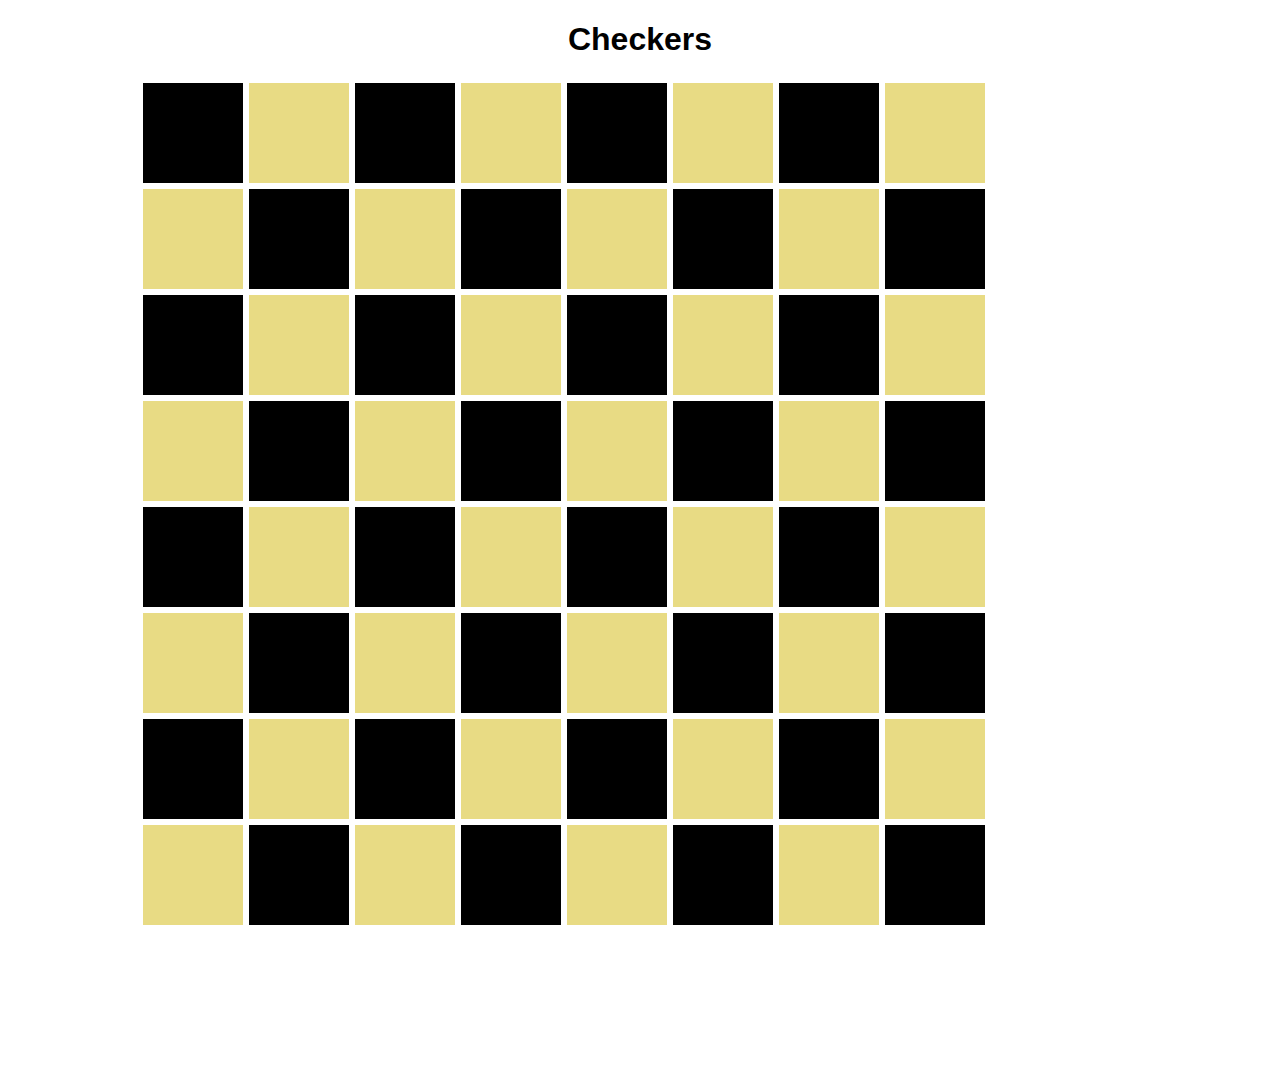
==== index.html @ cda3646a "created checkerboard using flexbox" ====
<!DOCTYPE html>
<html lang="en">
<head>
    <meta charset="UTF-8">
    <meta name="viewport" content="width=device-width, initial-scale=1.0">
    <title>Checkers</title>
    <link rel="stylesheet" href="main.css">
</head>
<body>
    <h1>Checkers</h1>
    <div id = container>
        <div class = 'rows' id = 'row-1'>
            <div class = "row black" id = 'row 1-1'></div>
            <div class = "row red"  id = 'row 2-1'></div>
            <div class = "row black"  id = 'row 3-1'></div>
            <div class = "row red"  id=  'row 4-1'></div>
            <div class = "row black"  id = 'row 5-1'></div>
            <div class = "row red"  id = 'row 6-1'></div>
            <div class = "row black"  id = 'row 7-1'></div>
            <div class = "row red"  id = 'row 8-1'></div>
        </div>

        <div class = 'rows' id = 'row-2'>
            <div class = "row red" id = 'row 1-1'></div>
            <div class = "row black"  id = 'row 2-1'></div>
            <div class = "row red"  id = 'row 3-1'></div>
            <div class = "row black"  id=  'row 4-1'></div>
            <div class = "row red"  id = 'row 5-1'></div>
            <div class = "row black"  id = 'row 6-1'></div>
            <div class = "row red"  id = 'row 7-1'></div>
            <div class = "row black"  id = 'row 8-1'></div>
        </div>

        <div class = 'rows' id = 'row-3'>
            <div class = "row black" id = 'row 1-1'></div>
            <div class = "row red"  id = 'row 2-1'></div>
            <div class = "row black"  id = 'row 3-1'></div>
            <div class = "row red"  id=  'row 4-1'></div>
            <div class = "row black"  id = 'row 5-1'></div>
            <div class = "row red"  id = 'row 6-1'></div>
            <div class = "row black"  id = 'row 7-1'></div>
            <div class = "row red"  id = 'row 8-1'></div>
        </div>

        <div class = 'rows' id = 'row-4'>
            <div class = "row red" id = 'row 1-1'></div>
            <div class = "row black"  id = 'row 2-1'></div>
            <div class = "row red"  id = 'row 3-1'></div>
            <div class = "row black"  id=  'row 4-1'></div>
            <div class = "row red"  id = 'row 5-1'></div>
            <div class = "row black"  id = 'row 6-1'></div>
            <div class = "row red"  id = 'row 7-1'></div>
            <div class = "row black"  id = 'row 8-1'></div>
        </div>

        <div class = 'rows' id = 'row-5'>
            <div class = "row black" id = 'row 1-1'></div>
            <div class = "row red"  id = 'row 2-1'></div>
            <div class = "row black"  id = 'row 3-1'></div>
            <div class = "row red"  id=  'row 4-1'></div>
            <div class = "row black"  id = 'row 5-1'></div>
            <div class = "row red"  id = 'row 6-1'></div>
            <div class = "row black"  id = 'row 7-1'></div>
            <div class = "row red"  id = 'row 8-1'></div>
        </div>

        <div class = 'rows' id = 'row-6'>
            <div class = "row red" id = 'row 1-1'></div>
            <div class = "row black"  id = 'row 2-1'></div>
            <div class = "row red"  id = 'row 3-1'></div>
            <div class = "row black"  id=  'row 4-1'></div>
            <div class = "row red"  id = 'row 5-1'></div>
            <div class = "row black"  id = 'row 6-1'></div>
            <div class = "row red"  id = 'row 7-1'></div>
            <div class = "row black"  id = 'row 8-1'></div>
        </div>

        <div class = 'rows' id = 'row-7'>
            <div class = "row black" id = 'row 1-1'></div>
            <div class = "row red"  id = 'row 2-1'></div>
            <div class = "row black"  id = 'row 3-1'></div>
            <div class = "row red"  id=  'row 4-1'></div>
            <div class = "row black"  id = 'row 5-1'></div>
            <div class = "row red"  id = 'row 6-1'></div>
            <div class = "row black"  id = 'row 7-1'></div>
            <div class = "row red"  id = 'row 8-1'></div>
        </div>

        <div class = 'rows' id = 'row-8'>
            <div class = "row red" id = 'row 1-1'></div>
            <div class = "row black"  id = 'row 2-1'></div>
            <div class = "row red"  id = 'row 3-1'></div>
            <div class = "row black"  id=  'row 4-1'></div>
            <div class = "row red"  id = 'row 5-1'></div>
            <div class = "row black"  id = 'row 6-1'></div>
            <div class = "row red"  id = 'row 7-1'></div>
            <div class = "row black"  id = 'row 8-1'></div>
        </div>



    </div>
    
</body>
</html>
---- main.css ----
* {
    /* height & width now includes border & padding */
    box-sizing: border-box;
  }
  
  body {
    margin: 0;
    font-family: Helvetica;
    height: 100vh;
  }

  h1{
      text-align: center;
  }
  #container{
      height: 1000px;
      width: 1000px;
      margin: auto;
      /* margin-top: 10%; */
  }

.rows{
    display: flex;
    /* justify-content: space-evenly; */
}
  .row{
    height: 100px;
    width: 100px;
    margin: 3px;
}

  .black{
      background-color :black;
  }

  .red{
      background-color: #e8db84;
  }
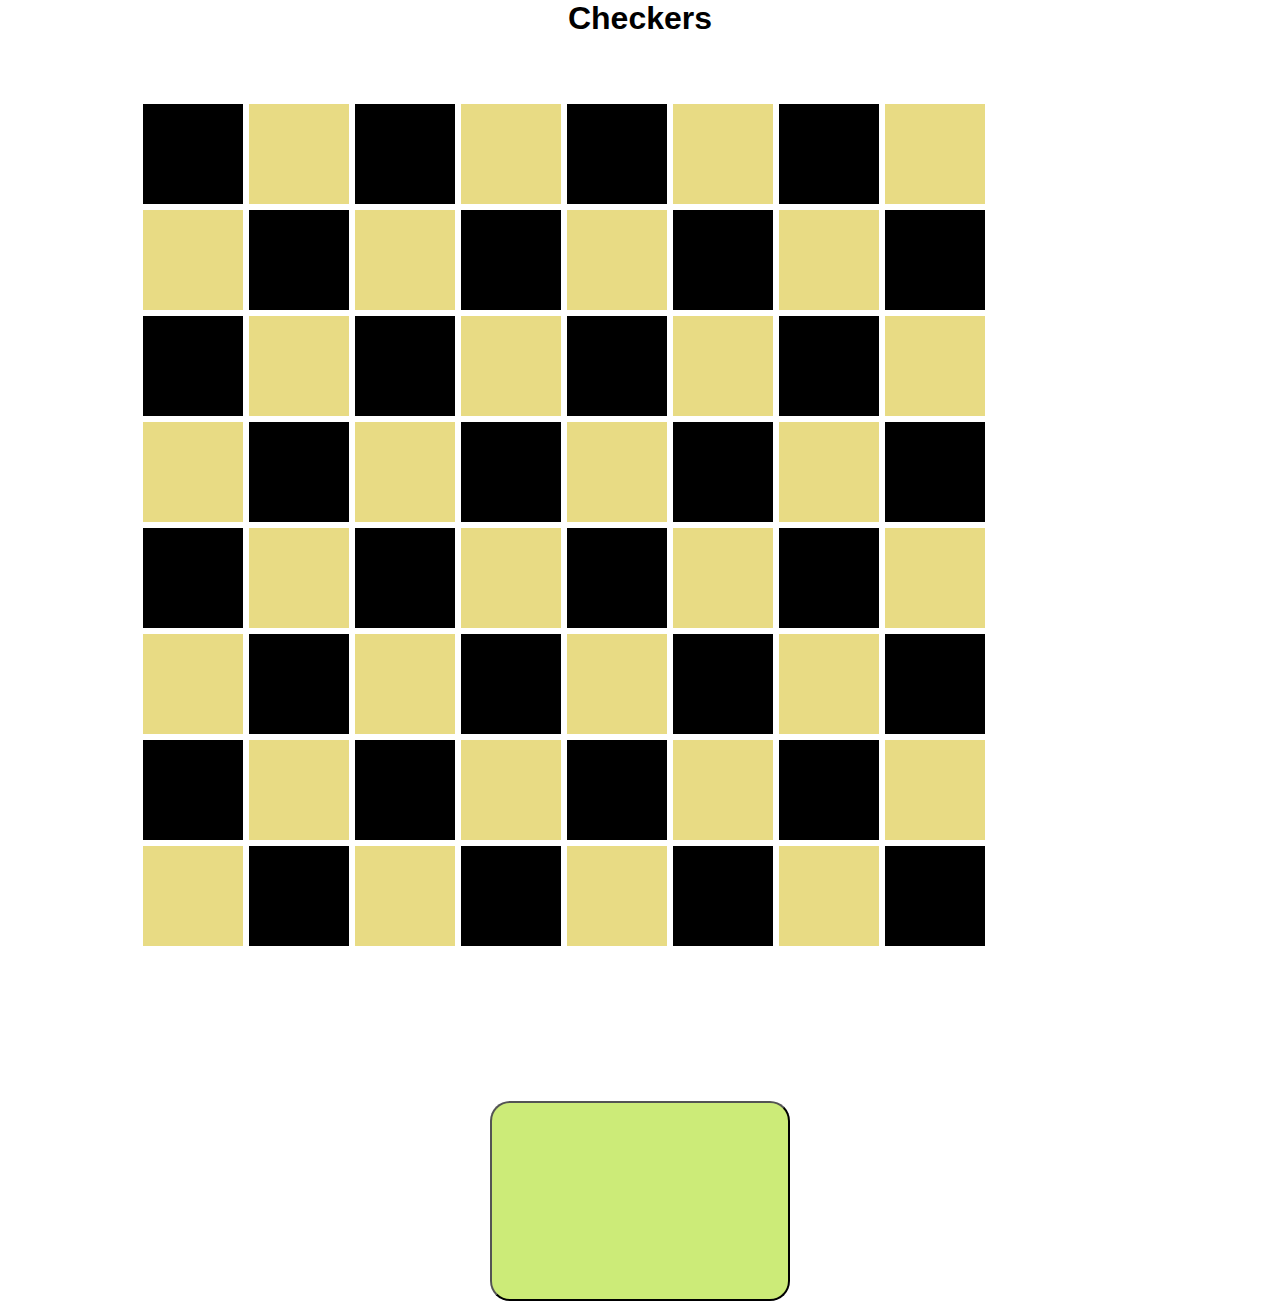
==== commit 4fc231ab: "fixed html (id's)" ====
--- a/index.html
+++ b/index.html
@@ -10,96 +10,158 @@
     <h1>Checkers</h1>
     <div id = container>
         <div class = 'rows' id = 'row-1'>
-            <div class = "row black" id = 'row 1-1'></div>
-            <div class = "row red"  id = 'row 2-1'></div>
-            <div class = "row black"  id = 'row 3-1'></div>
-            <div class = "row red"  id=  'row 4-1'></div>
-            <div class = "row black"  id = 'row 5-1'></div>
-            <div class = "row red"  id = 'row 6-1'></div>
-            <div class = "row black"  id = 'row 7-1'></div>
-            <div class = "row red"  id = 'row 8-1'></div>
+            <div class = "row black" id = "1-1">
+                <div class = "empty-space"></div></div>
+            <div class = "row gold"  id = '1-2'>
+                <div class = "empty-space"></div></div>
+            <div class = "row black" id = "1-3">
+                <div class = "empty-space"></div></div>
+            <div class = "row gold"  id = '1-4'>
+                <div class = "empty-space"></div></div>
+            <div class = "row black" id = "1-5">
+                <div class = "empty-space"></div></div>
+            <div class = "row gold"  id = '1-6'>
+                <div class = "empty-space"></div></div>
+            <div class = "row black" id = "1-7">
+                <div class = "empty-space"></div></div>
+            <div class = "row gold"  id = '1-8'>
+                <div class = "empty-space"></div></div>
         </div>
 
         <div class = 'rows' id = 'row-2'>
-            <div class = "row red" id = 'row 1-1'></div>
-            <div class = "row black"  id = 'row 2-1'></div>
-            <div class = "row red"  id = 'row 3-1'></div>
-            <div class = "row black"  id=  'row 4-1'></div>
-            <div class = "row red"  id = 'row 5-1'></div>
-            <div class = "row black"  id = 'row 6-1'></div>
-            <div class = "row red"  id = 'row 7-1'></div>
-            <div class = "row black"  id = 'row 8-1'></div>
+            <div class = "row gold" id = "2-1">
+                <div class = "empty-space"></div></div>
+            <div class = "row black"  id = "2-2">
+                <div class = "empty-space"></div></div>
+            <div class = "row gold" id = "2-3">
+                <div class = "empty-space"></div></div>
+            <div class = "row black"  id = "2-4">
+                <div class = "empty-space"></div></div>
+            <div class = "row gold" id = "2-5">
+                <div class = "empty-space"></div></div>
+            <div class = "row black"  id = "2-6">
+                <div class = "empty-space"></div></div>
+            <div class = "row gold" id = "2-7">
+                <div class = "empty-space"></div></div>
+            <div class = "row black"  id = '2-8'>
+                <div class = "empty-space"></div></div>
+        </div>
+        <div class = 'rows' id = 'row-1'>
+            <div class = "row black" id = "3-1">
+                <div class = "empty-space"></div></div>
+            <div class = "row gold"  id = '3-2'>
+                <div class = "empty-space"></div></div>
+            <div class = "row black" id = "3-3">
+                <div class = "empty-space"></div></div>
+            <div class = "row gold"  id = '3-4'>
+                <div class = "empty-space"></div></div>
+            <div class = "row black" id = "3-5">
+                <div class = "empty-space"></div></div>
+            <div class = "row gold"  id = '3-6'>
+                <div class = "empty-space"></div></div>
+            <div class = "row black" id = "3-7">
+                <div class = "empty-space"></div></div>
+            <div class = "row gold"  id = '3-8'>
+                <div class = "empty-space"></div></div>
         </div>
 
-        <div class = 'rows' id = 'row-3'>
-            <div class = "row black" id = 'row 1-1'></div>
-            <div class = "row red"  id = 'row 2-1'></div>
-            <div class = "row black"  id = 'row 3-1'></div>
-            <div class = "row red"  id=  'row 4-1'></div>
-            <div class = "row black"  id = 'row 5-1'></div>
-            <div class = "row red"  id = 'row 6-1'></div>
-            <div class = "row black"  id = 'row 7-1'></div>
-            <div class = "row red"  id = 'row 8-1'></div>
+        <div class = 'rows' id = 'row-2'>
+            <div class = "row gold" id = "4-1">
+                <div class = "empty-space"></div></div>
+            <div class = "row black" id = "4-2">
+                <div class = "empty-space"></div></div>
+            <div class = "row gold" id = "4-3">
+                <div class = "empty-space"></div></div>
+            <div class = "row black" id = "4-4">
+                <div class = "empty-space"></div></div>
+            <div class = "row gold" id = "4-5">
+                <div class = "empty-space"></div></div>
+            <div class = "row black" id = "4-6">
+                <div class = "empty-space"></div></div>
+            <div class = "row gold" id = "4-7">
+                <div class = "empty-space"></div></div>
+            <div class = "row black" id = '4-8'>
+                <div class = "empty-space"></div></div>
+        </div>
+        <div class = 'rows' id = 'row-1'>
+            <div class = "row black" id = "5-1">
+                <div class = "empty-space"></div></div>
+            <div class = "row gold"  id = '5-2'>
+                <div class = "empty-space"></div></div>
+            <div class = "row black" id = "5-3">
+                <div class = "empty-space"></div></div>
+            <div class = "row gold"  id = '5-4'>
+                <div class = "empty-space"></div></div>
+            <div class = "row black" id = "5-5">
+                <div class = "empty-space"></div></div>
+            <div class = "row gold"  id = '5-6'>
+                <div class = "empty-space"></div></div>
+            <div class = "row black" id = "5-7">
+                <div class = "empty-space"></div></div>
+            <div class = "row gold"  id = '5-8'>
+                <div class = "empty-space"></div></div>
         </div>
 
-        <div class = 'rows' id = 'row-4'>
-            <div class = "row red" id = 'row 1-1'></div>
-            <div class = "row black"  id = 'row 2-1'></div>
-            <div class = "row red"  id = 'row 3-1'></div>
-            <div class = "row black"  id=  'row 4-1'></div>
-            <div class = "row red"  id = 'row 5-1'></div>
-            <div class = "row black"  id = 'row 6-1'></div>
-            <div class = "row red"  id = 'row 7-1'></div>
-            <div class = "row black"  id = 'row 8-1'></div>
+        <div class = 'rows' id = 'row-2'>
+            <div class = "row gold" id = "6-1">
+                <div class = "empty-space"></div></div>
+            <div class = "row black" id = "6-2">
+                <div class = "empty-space"></div></div>
+            <div class = "row gold" id = "6-3">
+                <div class = "empty-space"></div></div>
+            <div class = "row black" id = "6-4">
+                <div class = "empty-space"></div></div>
+            <div class = "row gold" id = "6-5">
+                <div class = "empty-space"></div></div>
+            <div class = "row black" id = "6-6">
+                <div class = "empty-space"></div></div>
+            <div class = "row gold" id = "6-7">
+                <div class = "empty-space"></div></div>
+            <div class = "row black" id = '6-8'>
+                <div class = "empty-space"></div></div>
+        </div>
+        <div class = 'rows' id = 'row-1'>
+            <div class = "row black" id = "7-1">
+                <div class = "empty-space"></div></div>
+            <div class = "row gold"  id = '7-2'>
+                <div class = "empty-space"></div></div>
+            <div class = "row black" id = "7-3">
+                <div class = "empty-space"></div></div>
+            <div class = "row gold"  id = '7-4'>
+                <div class = "empty-space"></div></div>
+            <div class = "row black" id = "7-5">
+                <div class = "empty-space"></div></div>
+            <div class = "row gold"  id = '7-6'>
+                <div class = "empty-space"></div></div>
+            <div class = "row black" id = "7-7">
+                <div class = "empty-space"></div></div>
+            <div class = "row gold"  id = '7-8'>
+                <div class = "empty-space"></div></div>
         </div>
 
-        <div class = 'rows' id = 'row-5'>
-            <div class = "row black" id = 'row 1-1'></div>
-            <div class = "row red"  id = 'row 2-1'></div>
-            <div class = "row black"  id = 'row 3-1'></div>
-            <div class = "row red"  id=  'row 4-1'></div>
-            <div class = "row black"  id = 'row 5-1'></div>
-            <div class = "row red"  id = 'row 6-1'></div>
-            <div class = "row black"  id = 'row 7-1'></div>
-            <div class = "row red"  id = 'row 8-1'></div>
-        </div>
-
-        <div class = 'rows' id = 'row-6'>
-            <div class = "row red" id = 'row 1-1'></div>
-            <div class = "row black"  id = 'row 2-1'></div>
-            <div class = "row red"  id = 'row 3-1'></div>
-            <div class = "row black"  id=  'row 4-1'></div>
-            <div class = "row red"  id = 'row 5-1'></div>
-            <div class = "row black"  id = 'row 6-1'></div>
-            <div class = "row red"  id = 'row 7-1'></div>
-            <div class = "row black"  id = 'row 8-1'></div>
-        </div>
-
-        <div class = 'rows' id = 'row-7'>
-            <div class = "row black" id = 'row 1-1'></div>
-            <div class = "row red"  id = 'row 2-1'></div>
-            <div class = "row black"  id = 'row 3-1'></div>
-            <div class = "row red"  id=  'row 4-1'></div>
-            <div class = "row black"  id = 'row 5-1'></div>
-            <div class = "row red"  id = 'row 6-1'></div>
-            <div class = "row black"  id = 'row 7-1'></div>
-            <div class = "row red"  id = 'row 8-1'></div>
-        </div>
-
-        <div class = 'rows' id = 'row-8'>
-            <div class = "row red" id = 'row 1-1'></div>
-            <div class = "row black"  id = 'row 2-1'></div>
-            <div class = "row red"  id = 'row 3-1'></div>
-            <div class = "row black"  id=  'row 4-1'></div>
-            <div class = "row red"  id = 'row 5-1'></div>
-            <div class = "row black"  id = 'row 6-1'></div>
-            <div class = "row red"  id = 'row 7-1'></div>
-            <div class = "row black"  id = 'row 8-1'></div>
+        <div class = 'rows' id = 'row-2'>
+            <div class = "row gold" id = "8-1">
+                <div class = "empty-space"></div></div>
+            <div class = "row black" id = "8-2">
+                <div class = "empty-space"></div></div>
+            <div class = "row gold" id = "8-3">
+                <div class = "empty-space"></div></div>
+            <div class = "row black"  id = "8-4">
+                <div class = "empty-space"></div></div>
+            <div class = "row gold" id = "8-5">
+                <div class = "empty-space"></div></div>
+            <div class = "row black"  id = "8-6">
+                <div class = "empty-space"></div></div>
+            <div class = "row gold" id = "8-7">
+                <div class = "empty-space"></div></div>
+            <div class = "row black"  id = '8-8'>
+                <div class = "empty-space"></div></div>
         </div>
 
 
-
+        
     </div>
+    <button></button>
     
 </body>
 </html>--- a/main.css
+++ b/main.css
@@ -2,26 +2,29 @@
     /* height & width now includes border & padding */
     box-sizing: border-box;
   }
-  
+
+
   body {
     margin: 0;
     font-family: Helvetica;
     height: 100vh;
+    display: grid;
   }
 
-  h1{
-      text-align: center;
+   h1{
+    margin-top: 3%;
+    margin: auto;
   }
+
   #container{
       height: 1000px;
       width: 1000px;
       margin: auto;
-      /* margin-top: 10%; */
+      margin-top: 5%;
   }
 
 .rows{
     display: flex;
-    /* justify-content: space-evenly; */
 }
   .row{
     height: 100px;
@@ -33,6 +36,15 @@
       background-color :black;
   }
 
-  .red{
+  .gold{
       background-color: #e8db84;
+  }
+
+button{
+      border-radius: 20px;
+      background-color: rgb(204, 235, 120);
+      margin: auto;
+      height: 200px;
+      width: 300px;
+      margin-bottom: 100px;
   }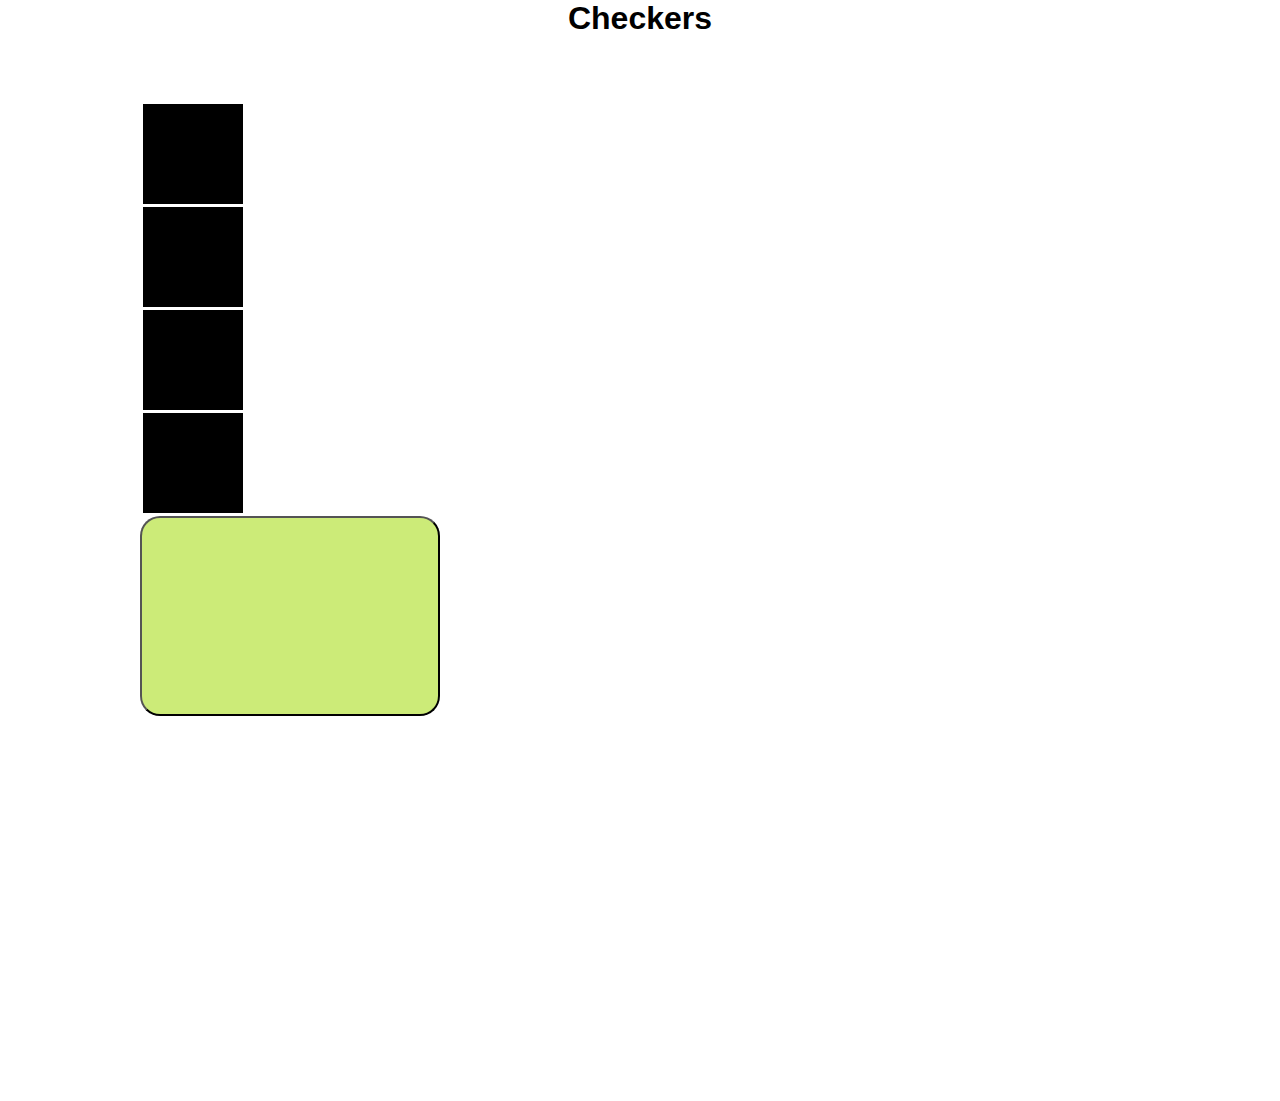
==== commit fd641306: "test commit" ====
--- a/index.html
+++ b/index.html
@@ -10,151 +10,20 @@
     <h1>Checkers</h1>
     <div id = container>
         <div class = 'rows' id = 'row-1'>
-            <div class = "row black" id = "1-1">
+            <div class = "white-square empty-space">
+            <div class = "black-square"  id = '1-2'>
+                <div class = "tan-checker"></div>
+            </div>
+            <div class = "white-square empty space" id = "1-3">
+            <div class = "black-square"  id = '1-4'>
+                <div class = "tan-checker"></div>
+            </div>
+            <div class = "white-square" id = "1-5">
+            <div class = "black-square"  id = '1-6'>
                 <div class = "empty-space"></div></div>
-            <div class = "row gold"  id = '1-2'>
+            <div class = "white-square" id = "1-7">
                 <div class = "empty-space"></div></div>
-            <div class = "row black" id = "1-3">
-                <div class = "empty-space"></div></div>
-            <div class = "row gold"  id = '1-4'>
-                <div class = "empty-space"></div></div>
-            <div class = "row black" id = "1-5">
-                <div class = "empty-space"></div></div>
-            <div class = "row gold"  id = '1-6'>
-                <div class = "empty-space"></div></div>
-            <div class = "row black" id = "1-7">
-                <div class = "empty-space"></div></div>
-            <div class = "row gold"  id = '1-8'>
-                <div class = "empty-space"></div></div>
-        </div>
-
-        <div class = 'rows' id = 'row-2'>
-            <div class = "row gold" id = "2-1">
-                <div class = "empty-space"></div></div>
-            <div class = "row black"  id = "2-2">
-                <div class = "empty-space"></div></div>
-            <div class = "row gold" id = "2-3">
-                <div class = "empty-space"></div></div>
-            <div class = "row black"  id = "2-4">
-                <div class = "empty-space"></div></div>
-            <div class = "row gold" id = "2-5">
-                <div class = "empty-space"></div></div>
-            <div class = "row black"  id = "2-6">
-                <div class = "empty-space"></div></div>
-            <div class = "row gold" id = "2-7">
-                <div class = "empty-space"></div></div>
-            <div class = "row black"  id = '2-8'>
-                <div class = "empty-space"></div></div>
-        </div>
-        <div class = 'rows' id = 'row-1'>
-            <div class = "row black" id = "3-1">
-                <div class = "empty-space"></div></div>
-            <div class = "row gold"  id = '3-2'>
-                <div class = "empty-space"></div></div>
-            <div class = "row black" id = "3-3">
-                <div class = "empty-space"></div></div>
-            <div class = "row gold"  id = '3-4'>
-                <div class = "empty-space"></div></div>
-            <div class = "row black" id = "3-5">
-                <div class = "empty-space"></div></div>
-            <div class = "row gold"  id = '3-6'>
-                <div class = "empty-space"></div></div>
-            <div class = "row black" id = "3-7">
-                <div class = "empty-space"></div></div>
-            <div class = "row gold"  id = '3-8'>
-                <div class = "empty-space"></div></div>
-        </div>
-
-        <div class = 'rows' id = 'row-2'>
-            <div class = "row gold" id = "4-1">
-                <div class = "empty-space"></div></div>
-            <div class = "row black" id = "4-2">
-                <div class = "empty-space"></div></div>
-            <div class = "row gold" id = "4-3">
-                <div class = "empty-space"></div></div>
-            <div class = "row black" id = "4-4">
-                <div class = "empty-space"></div></div>
-            <div class = "row gold" id = "4-5">
-                <div class = "empty-space"></div></div>
-            <div class = "row black" id = "4-6">
-                <div class = "empty-space"></div></div>
-            <div class = "row gold" id = "4-7">
-                <div class = "empty-space"></div></div>
-            <div class = "row black" id = '4-8'>
-                <div class = "empty-space"></div></div>
-        </div>
-        <div class = 'rows' id = 'row-1'>
-            <div class = "row black" id = "5-1">
-                <div class = "empty-space"></div></div>
-            <div class = "row gold"  id = '5-2'>
-                <div class = "empty-space"></div></div>
-            <div class = "row black" id = "5-3">
-                <div class = "empty-space"></div></div>
-            <div class = "row gold"  id = '5-4'>
-                <div class = "empty-space"></div></div>
-            <div class = "row black" id = "5-5">
-                <div class = "empty-space"></div></div>
-            <div class = "row gold"  id = '5-6'>
-                <div class = "empty-space"></div></div>
-            <div class = "row black" id = "5-7">
-                <div class = "empty-space"></div></div>
-            <div class = "row gold"  id = '5-8'>
-                <div class = "empty-space"></div></div>
-        </div>
-
-        <div class = 'rows' id = 'row-2'>
-            <div class = "row gold" id = "6-1">
-                <div class = "empty-space"></div></div>
-            <div class = "row black" id = "6-2">
-                <div class = "empty-space"></div></div>
-            <div class = "row gold" id = "6-3">
-                <div class = "empty-space"></div></div>
-            <div class = "row black" id = "6-4">
-                <div class = "empty-space"></div></div>
-            <div class = "row gold" id = "6-5">
-                <div class = "empty-space"></div></div>
-            <div class = "row black" id = "6-6">
-                <div class = "empty-space"></div></div>
-            <div class = "row gold" id = "6-7">
-                <div class = "empty-space"></div></div>
-            <div class = "row black" id = '6-8'>
-                <div class = "empty-space"></div></div>
-        </div>
-        <div class = 'rows' id = 'row-1'>
-            <div class = "row black" id = "7-1">
-                <div class = "empty-space"></div></div>
-            <div class = "row gold"  id = '7-2'>
-                <div class = "empty-space"></div></div>
-            <div class = "row black" id = "7-3">
-                <div class = "empty-space"></div></div>
-            <div class = "row gold"  id = '7-4'>
-                <div class = "empty-space"></div></div>
-            <div class = "row black" id = "7-5">
-                <div class = "empty-space"></div></div>
-            <div class = "row gold"  id = '7-6'>
-                <div class = "empty-space"></div></div>
-            <div class = "row black" id = "7-7">
-                <div class = "empty-space"></div></div>
-            <div class = "row gold"  id = '7-8'>
-                <div class = "empty-space"></div></div>
-        </div>
-
-        <div class = 'rows' id = 'row-2'>
-            <div class = "row gold" id = "8-1">
-                <div class = "empty-space"></div></div>
-            <div class = "row black" id = "8-2">
-                <div class = "empty-space"></div></div>
-            <div class = "row gold" id = "8-3">
-                <div class = "empty-space"></div></div>
-            <div class = "row black"  id = "8-4">
-                <div class = "empty-space"></div></div>
-            <div class = "row gold" id = "8-5">
-                <div class = "empty-space"></div></div>
-            <div class = "row black"  id = "8-6">
-                <div class = "empty-space"></div></div>
-            <div class = "row gold" id = "8-7">
-                <div class = "empty-space"></div></div>
-            <div class = "row black"  id = '8-8'>
+            <div class = "black-square"  id = '1-8'>
                 <div class = "empty-space"></div></div>
         </div>
 
--- a/main.css
+++ b/main.css
@@ -26,18 +26,25 @@
 .rows{
     display: flex;
 }
-  .row{
-    height: 100px;
-    width: 100px;
-    margin: 3px;
-}
 
-  .black{
+  .black-square{
       background-color :black;
+      height: 100px;
+      width: 100px;
+      margin: 3px;
+      text-align: center;
   }
 
-  .gold{
+  .gold-square{
       background-color: #e8db84;
+      height: 100px;
+      width: 100px;
+      margin: 3px;
+      text-align: center;
+  }
+
+  .black-checker{
+    
   }
 
 button{
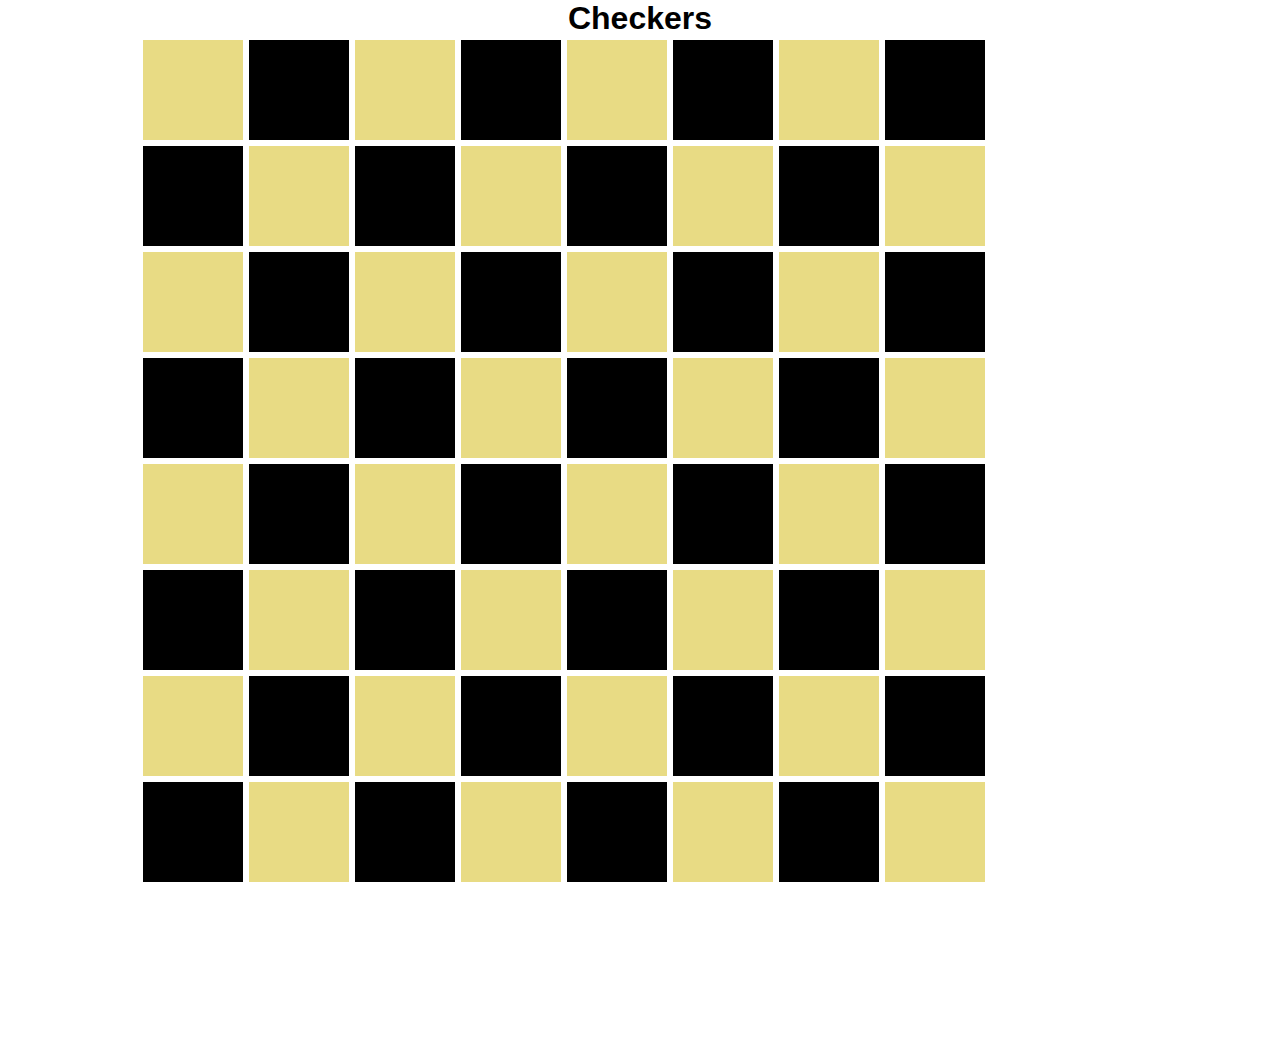
==== commit 113e201c: "fixed html" ====
--- a/index.html
+++ b/index.html
@@ -10,27 +10,98 @@
     <h1>Checkers</h1>
     <div id = container>
         <div class = 'rows' id = 'row-1'>
-            <div class = "white-square empty-space">
-            <div class = "black-square"  id = '1-2'>
-                <div class = "tan-checker"></div>
-            </div>
-            <div class = "white-square empty space" id = "1-3">
-            <div class = "black-square"  id = '1-4'>
-                <div class = "tan-checker"></div>
-            </div>
-            <div class = "white-square" id = "1-5">
-            <div class = "black-square"  id = '1-6'>
-                <div class = "empty-space"></div></div>
-            <div class = "white-square" id = "1-7">
-                <div class = "empty-space"></div></div>
-            <div class = "black-square"  id = '1-8'>
-                <div class = "empty-space"></div></div>
+            <div class = "off-white-square empty-space" id = "1-1"></div>
+            <div class = "black-square"  id = '1-2'><div class = "tan-checker"></div></div>
+            <div class = "off-white-square empty-space" id = "1-3"></div>
+            <div class = "black-square"  id = '1-4'><div class = "tan-checker"></div></div>
+            <div class = "off-white-square empty-space" id = "1-5"></div>
+            <div class = "black-square"  id = '1-6'><div class = "tan-checker"></div></div>
+            <div class = "off-white-square empty-space" id = "1-7"></div>
+            <div class = "black-square"  id = '1-8'><div class = "tan-checker"></div></div>
         </div>
+        <div class = 'rows' id = 'row-1'>
+            <div class = "black-square"  id = '1-1'><div class = "tan-checker"></div></div>
+            <div class = "off-white-square empty-space" id = "1-2"></div>
+            <div class = "black-square"  id = '1-3'><div class = "tan-checker"></div></div>
+            <div class = "off-white-square empty-space" id = "1-4"></div>
+            <div class = "black-square"  id = '1-5'><div class = "tan-checker"></div></div>
+            <div class = "off-white-square empty-space" id = "1-6"></div>
+            <div class = "black-square"  id = '1-7'><div class = "tan-checker"></div></div>
+            <div class = "off-white-square empty-space" id = "1-8"></div>
+        </div>
+
+        <div class = 'rows' id = 'row-1'>
+            <div class = "off-white-square empty-space" id = "1-1"></div>
+            <div class = "black-square"  id = '1-2'><div class = "tan-checker"></div></div>
+            <div class = "off-white-square empty-space" id = "1-3"></div>
+            <div class = "black-square"  id = '1-4'><div class = "tan-checker"></div></div>
+            <div class = "off-white-square empty-space" id = "1-5"></div>
+            <div class = "black-square"  id = '1-6'><div class = "tan-checker"></div></div>
+            <div class = "off-white-square empty-space" id = "1-7"></div>
+            <div class = "black-square"  id = '1-8'><div class = "tan-checker"></div></div>
+        </div>
+        <div class = 'rows' id = 'row-1'>
+            <div class = "black-square"  id = '1-1'><div class = "tan-checker"></div></div>
+            <div class = "off-white-square empty-space" id = "1-2"></div>
+            <div class = "black-square"  id = '1-3'><div class = "tan-checker"></div></div>
+            <div class = "off-white-square empty-space" id = "1-4"></div>
+            <div class = "black-square"  id = '1-5'><div class = "tan-checker"></div></div>
+            <div class = "off-white-square empty-space" id = "1-6"></div>
+            <div class = "black-square"  id = '1-7'><div class = "tan-checker"></div></div>
+            <div class = "off-white-square empty-space" id = "1-8"></div>
+        </div>
+
+        <div class = 'rows' id = 'row-1'>
+            <div class = "off-white-square empty-space" id = "1-1"></div>
+            <div class = "black-square"  id = '1-2'><div class = "tan-checker"></div></div>
+            <div class = "off-white-square empty-space" id = "1-3"></div>
+            <div class = "black-square"  id = '1-4'><div class = "tan-checker"></div></div>
+            <div class = "off-white-square empty-space" id = "1-5"></div>
+            <div class = "black-square"  id = '1-6'><div class = "tan-checker"></div></div>
+            <div class = "off-white-square empty-space" id = "1-7"></div>
+            <div class = "black-square"  id = '1-8'><div class = "tan-checker"></div></div>
+        </div>
+        <div class = 'rows' id = 'row-1'>
+            <div class = "black-square"  id = '1-1'><div class = "tan-checker"></div></div>
+            <div class = "off-white-square empty-space" id = "1-2"></div>
+            <div class = "black-square"  id = '1-3'><div class = "tan-checker"></div></div>
+            <div class = "off-white-square empty-space" id = "1-4"></div>
+            <div class = "black-square"  id = '1-5'><div class = "tan-checker"></div></div>
+            <div class = "off-white-square empty-space" id = "1-6"></div>
+            <div class = "black-square"  id = '1-7'><div class = "tan-checker"></div></div>
+            <div class = "off-white-square empty-space" id = "1-8"></div>
+        </div>
+
+        <div class = 'rows' id = 'row-1'>
+            <div class = "off-white-square empty-space" id = "1-1"></div>
+            <div class = "black-square"  id = '1-2'><div class = "tan-checker"></div></div>
+            <div class = "off-white-square empty-space" id = "1-3"></div>
+            <div class = "black-square"  id = '1-4'><div class = "tan-checker"></div></div>
+            <div class = "off-white-square empty-space" id = "1-5"></div>
+            <div class = "black-square"  id = '1-6'><div class = "tan-checker"></div></div>
+            <div class = "off-white-square empty-space" id = "1-7"></div>
+            <div class = "black-square"  id = '1-8'><div class = "tan-checker"></div></div>
+        </div>
+        <div class = 'rows' id = 'row-1'>
+            <div class = "black-square"  id = '1-1'><div class = "tan-checker"></div></div>
+            <div class = "off-white-square empty-space" id = "1-2"></div>
+            <div class = "black-square"  id = '1-3'><div class = "tan-checker"></div></div>
+            <div class = "off-white-square empty-space" id = "1-4"></div>
+            <div class = "black-square"  id = '1-5'><div class = "tan-checker"></div></div>
+            <div class = "off-white-square empty-space" id = "1-6"></div>
+            <div class = "black-square"  id = '1-7'><div class = "tan-checker"></div></div>
+            <div class = "off-white-square empty-space" id = "1-8"></div>
+        </div>
+
+
+
+
+
 
 
         
     </div>
-    <button></button>
+    <!-- <button></button> -->
     
 </body>
 </html>--- a/main.css
+++ b/main.css
@@ -19,12 +19,13 @@
   #container{
       height: 1000px;
       width: 1000px;
+      margin-top: 5%;
       margin: auto;
-      margin-top: 5%;
   }
 
 .rows{
     display: flex;
+    margin: 0 auto;
 }
 
   .black-square{
@@ -35,7 +36,7 @@
       text-align: center;
   }
 
-  .gold-square{
+  .off-white-square{
       background-color: #e8db84;
       height: 100px;
       width: 100px;
@@ -44,14 +45,6 @@
   }
 
   .black-checker{
-    
+
   }
 
-button{
-      border-radius: 20px;
-      background-color: rgb(204, 235, 120);
-      margin: auto;
-      height: 200px;
-      width: 300px;
-      margin-bottom: 100px;
-  }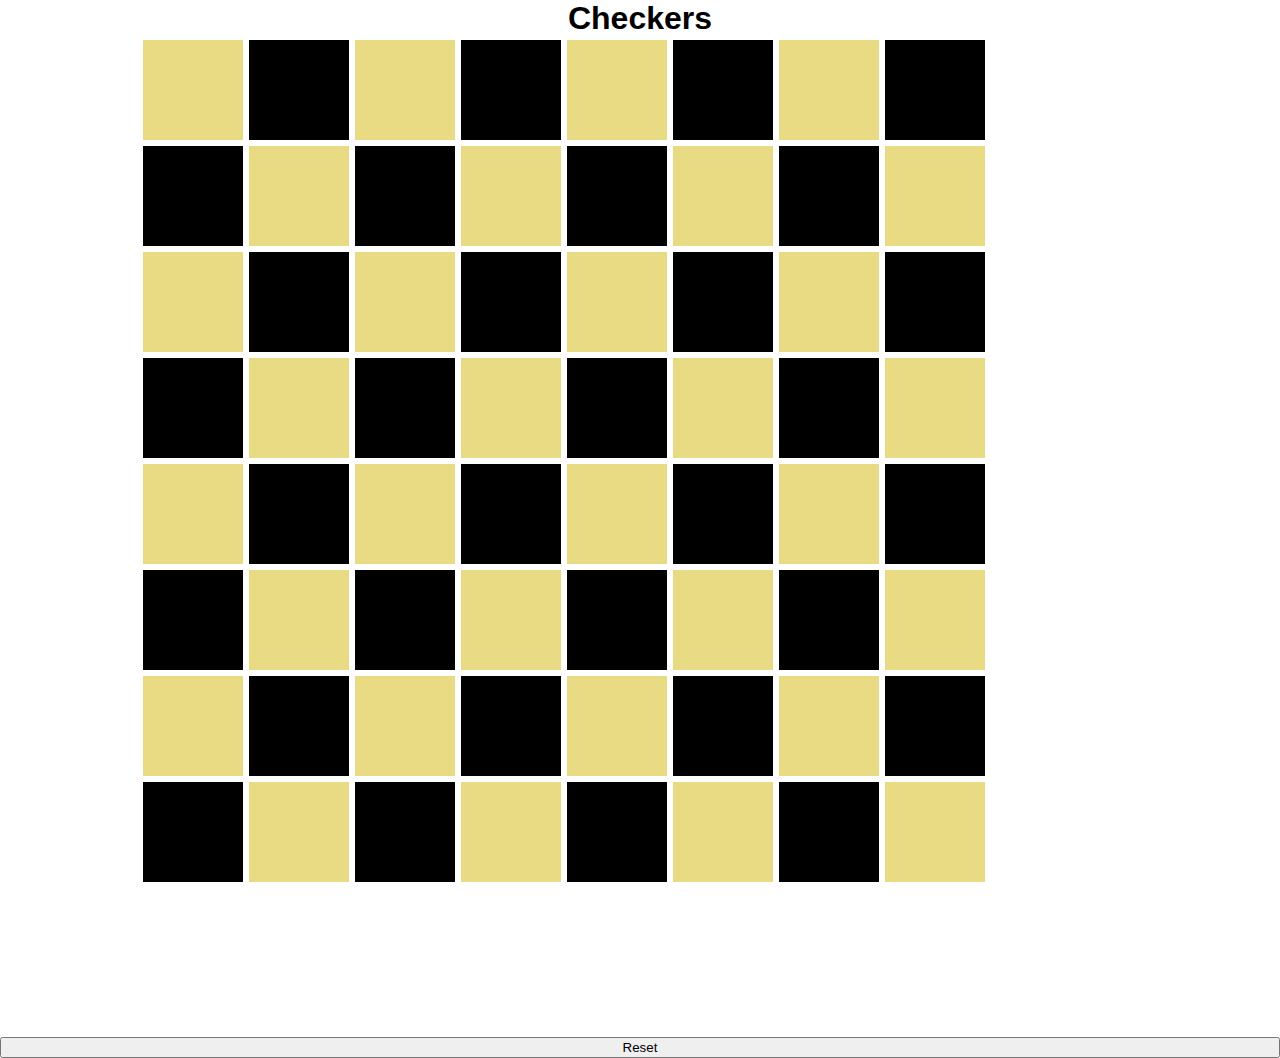
==== commit 4c619c29: "added event listeners and player objects and changed html to more accurately represent checker board" ====
--- a/index.html
+++ b/index.html
@@ -5,102 +5,98 @@
     <meta name="viewport" content="width=device-width, initial-scale=1.0">
     <title>Checkers</title>
     <link rel="stylesheet" href="main.css">
+    <script defer src="main.js"></script>
 </head>
 <body>
     <h1>Checkers</h1>
     <div id = container>
         <div class = 'rows' id = 'row-1'>
-            <div class = "off-white-square empty-space" id = "1-1"></div>
-            <div class = "black-square"  id = '1-2'><div class = "tan-checker"></div></div>
-            <div class = "off-white-square empty-space" id = "1-3"></div>
-            <div class = "black-square"  id = '1-4'><div class = "tan-checker"></div></div>
-            <div class = "off-white-square empty-space" id = "1-5"></div>
-            <div class = "black-square"  id = '1-6'><div class = "tan-checker"></div></div>
-            <div class = "off-white-square empty-space" id = "1-7"></div>
-            <div class = "black-square"  id = '1-8'><div class = "tan-checker"></div></div>
+            <div class = "off-white-square tile empty-space" id = "1-1"></div>
+            <div class = "black-square tile"  id = '1-2'><div id = "one" class = "tan-checker"></div></div>
+            <div class = "off-white-square tile empty-space" id = "1-3"></div>
+            <div class = "black-square tile"  id = '1-4'><div id = "two" class = "tan-checker"></div></div>
+            <div class = "off-white-square tile empty-space" id = "1-5"></div>
+            <div class = "black-square tile"  id = '1-6'><div id = "three" class = "tan-checker"></div></div>
+            <div class = "off-white-square tile empty-space" id = "1-7"></div>
+            <div class = "black-square tile"  id = '1-8'><div id = "four" class = "tan-checker"></div></div>
         </div>
         <div class = 'rows' id = 'row-1'>
-            <div class = "black-square"  id = '1-1'><div class = "tan-checker"></div></div>
-            <div class = "off-white-square empty-space" id = "1-2"></div>
-            <div class = "black-square"  id = '1-3'><div class = "tan-checker"></div></div>
-            <div class = "off-white-square empty-space" id = "1-4"></div>
-            <div class = "black-square"  id = '1-5'><div class = "tan-checker"></div></div>
-            <div class = "off-white-square empty-space" id = "1-6"></div>
-            <div class = "black-square"  id = '1-7'><div class = "tan-checker"></div></div>
-            <div class = "off-white-square empty-space" id = "1-8"></div>
+            <div class = "black-square tile"  id = '2-1'><div id = "five" class = "tan-checker"></div></div>
+            <div class = "off-white-square tile empty-space" id = "2-2"></div>
+            <div class = "black-square tile"  id = '2-3'><div id = "six" class = "tan-checker"></div></div>
+            <div class = "off-white-square tile empty-space" id = "2-4"></div>
+            <div class = "black-square tile"  id = '2-5'><div id = "seven" class = "tan-checker"></div></div>
+            <div class = "off-white-square tile empty-space" id = "2-6"></div>
+            <div class = "black-square tile"  id = '2-7'><div id = "eight" class = "tan-checker"></div></div>
+            <div class = "off-white-square tile empty-space" id = "2-8"></div>
         </div>
 
         <div class = 'rows' id = 'row-1'>
-            <div class = "off-white-square empty-space" id = "1-1"></div>
-            <div class = "black-square"  id = '1-2'><div class = "tan-checker"></div></div>
-            <div class = "off-white-square empty-space" id = "1-3"></div>
-            <div class = "black-square"  id = '1-4'><div class = "tan-checker"></div></div>
-            <div class = "off-white-square empty-space" id = "1-5"></div>
-            <div class = "black-square"  id = '1-6'><div class = "tan-checker"></div></div>
-            <div class = "off-white-square empty-space" id = "1-7"></div>
-            <div class = "black-square"  id = '1-8'><div class = "tan-checker"></div></div>
+            <div class = "off-white-square tile empty-space" id = "3-1"></div>
+            <div class = "black-square tile"  id = '3-2'><div id = "nine" class = "tan-checker"></div></div>
+            <div class = "off-white-square tile empty-space" id = "3-3"></div>
+            <div class = "black-square tile"  id = '3-4'><div id = "ten" class = "tan-checker"></div></div>
+            <div class = "off-white-square tile empty-space" id = "3-5"></div>
+            <div class = "black-square tile"  id = '3-6'><div id = "eleven" class = "tan-checker"></div></div>
+            <div class = "off-white-square tile empty-space" id = "3-7"></div>
+            <div class = "black-square tile"  id = '3-8'><div id = "twelve" class = "tan-checker"></div></div>
         </div>
         <div class = 'rows' id = 'row-1'>
-            <div class = "black-square"  id = '1-1'><div class = "tan-checker"></div></div>
-            <div class = "off-white-square empty-space" id = "1-2"></div>
-            <div class = "black-square"  id = '1-3'><div class = "tan-checker"></div></div>
-            <div class = "off-white-square empty-space" id = "1-4"></div>
-            <div class = "black-square"  id = '1-5'><div class = "tan-checker"></div></div>
-            <div class = "off-white-square empty-space" id = "1-6"></div>
-            <div class = "black-square"  id = '1-7'><div class = "tan-checker"></div></div>
-            <div class = "off-white-square empty-space" id = "1-8"></div>
+            <div class = "black-square tile"  id = '4-1'><div></div></div>
+            <div class = "off-white-square tile empty-space" id = "4-2"></div>
+            <div class = "black-square tile"  id = '4-3'><div></div></div>
+            <div class = "off-white-square tile empty-space" id = "4-4"></div>
+            <div class = "black-square tile"  id = '4-5'><div></div></div>
+            <div class = "off-white-square tile empty-space" id = "4-6"></div>
+            <div class = "black-square tile"  id = '4-7'><div></div></div>
+            <div class = "off-white-square tile empty-space" id = "4-8"></div>
         </div>
 
         <div class = 'rows' id = 'row-1'>
-            <div class = "off-white-square empty-space" id = "1-1"></div>
-            <div class = "black-square"  id = '1-2'><div class = "tan-checker"></div></div>
-            <div class = "off-white-square empty-space" id = "1-3"></div>
-            <div class = "black-square"  id = '1-4'><div class = "tan-checker"></div></div>
-            <div class = "off-white-square empty-space" id = "1-5"></div>
-            <div class = "black-square"  id = '1-6'><div class = "tan-checker"></div></div>
-            <div class = "off-white-square empty-space" id = "1-7"></div>
-            <div class = "black-square"  id = '1-8'><div class = "tan-checker"></div></div>
+            <div class = "off-white-square tile empty-space" id = "5-1"></div>
+            <div class = "black-square tile"  id = '5-2'><div></div></div>
+            <div class = "off-white-square tile empty-space" id = "5-3"></div>
+            <div class = "black-square tile"  id = '5-4'><div></div></div>
+            <div class = "off-white-square tile empty-space" id = "5-5"></div>
+            <div class = "black-square tile"  id = '5-6'><div></div></div>
+            <div class = "off-white-square tile empty-space" id = "5-7"></div>
+            <div class = "black-square tile"  id = '5-8'><div></div></div>
         </div>
         <div class = 'rows' id = 'row-1'>
-            <div class = "black-square"  id = '1-1'><div class = "tan-checker"></div></div>
-            <div class = "off-white-square empty-space" id = "1-2"></div>
-            <div class = "black-square"  id = '1-3'><div class = "tan-checker"></div></div>
-            <div class = "off-white-square empty-space" id = "1-4"></div>
-            <div class = "black-square"  id = '1-5'><div class = "tan-checker"></div></div>
-            <div class = "off-white-square empty-space" id = "1-6"></div>
-            <div class = "black-square"  id = '1-7'><div class = "tan-checker"></div></div>
-            <div class = "off-white-square empty-space" id = "1-8"></div>
+            <div class = "black-square tile"  id = '6-1'><div class = "orange-checker"></div></div>
+            <div class = "off-white-square tile empty-space" id = "6-2"></div>
+            <div class = "black-square tile"  id = '6-3'><div class = "orange-checker"></div></div>
+            <div class = "off-white-square tile empty-space" id = "6-4"></div>
+            <div class = "black-square tile"  id = '6-5'><div class = "orange-checker"></div></div>
+            <div class = "off-white-square tile empty-space" id = "6-6"></div>
+            <div class = "black-square tile"  id = '6-7'><div class = "orange-checker"></div></div>
+            <div class = "off-white-square tile empty-space" id = "6-8"></div>
         </div>
 
         <div class = 'rows' id = 'row-1'>
-            <div class = "off-white-square empty-space" id = "1-1"></div>
-            <div class = "black-square"  id = '1-2'><div class = "tan-checker"></div></div>
-            <div class = "off-white-square empty-space" id = "1-3"></div>
-            <div class = "black-square"  id = '1-4'><div class = "tan-checker"></div></div>
-            <div class = "off-white-square empty-space" id = "1-5"></div>
-            <div class = "black-square"  id = '1-6'><div class = "tan-checker"></div></div>
-            <div class = "off-white-square empty-space" id = "1-7"></div>
-            <div class = "black-square"  id = '1-8'><div class = "tan-checker"></div></div>
+            <div class = "off-white-square tile empty-space" id = "7-1"></div>
+            <div class = "black-square tile"  id = '7-2'><div class = "orange-checker"></div></div>
+            <div class = "off-white-square tile empty-space" id = "7-3"></div>
+            <div class = "black-square tile"  id = '7-4'><div class = "orange-checker"></div></div>
+            <div class = "off-white-square tile empty-space" id = "7-5"></div>
+            <div class = "black-square tile"  id = '7-6'><div class = "orange-checker"></div></div>
+            <div class = "off-white-square tile empty-space" id = "7-7"></div>
+            <div class = "black-square tile"  id = '7-8'><div class = "orange-checker"></div></div>
         </div>
         <div class = 'rows' id = 'row-1'>
-            <div class = "black-square"  id = '1-1'><div class = "tan-checker"></div></div>
-            <div class = "off-white-square empty-space" id = "1-2"></div>
-            <div class = "black-square"  id = '1-3'><div class = "tan-checker"></div></div>
-            <div class = "off-white-square empty-space" id = "1-4"></div>
-            <div class = "black-square"  id = '1-5'><div class = "tan-checker"></div></div>
-            <div class = "off-white-square empty-space" id = "1-6"></div>
-            <div class = "black-square"  id = '1-7'><div class = "tan-checker"></div></div>
-            <div class = "off-white-square empty-space" id = "1-8"></div>
-        </div>
-
-
-
-
-
-
-
-        
+            <div class = "black-square tile"  id = '8-1'><div class = "orange-checker"></div></div>
+            <div class = "off-white-square tile empty-space" id = "8-2"></div>
+            <div class = "black-square tile"  id = '8-3'><div class = "orange-checker"></div></div>
+            <div class = "off-white-square tile empty-space" id = "8-4"></div>
+            <div class = "black-square tile"  id = '8-5'><div class = "orange-checker"></div></div>
+            <div class = "off-white-square tile empty-space" id = "8-6"></div>
+            <div class = "black-square tile"  id = '8-7'><div class = "orange-checker"></div></div>
+            <div class = "off-white-square tile empty-space" id = "8-8"></div>
+        </div>   
     </div>
+    <div id = "tan-go"></div>
+    <div id = "orange-go"></div>
+    <button id = "reset">Reset</button>
     <!-- <button></button> -->
     
 </body>
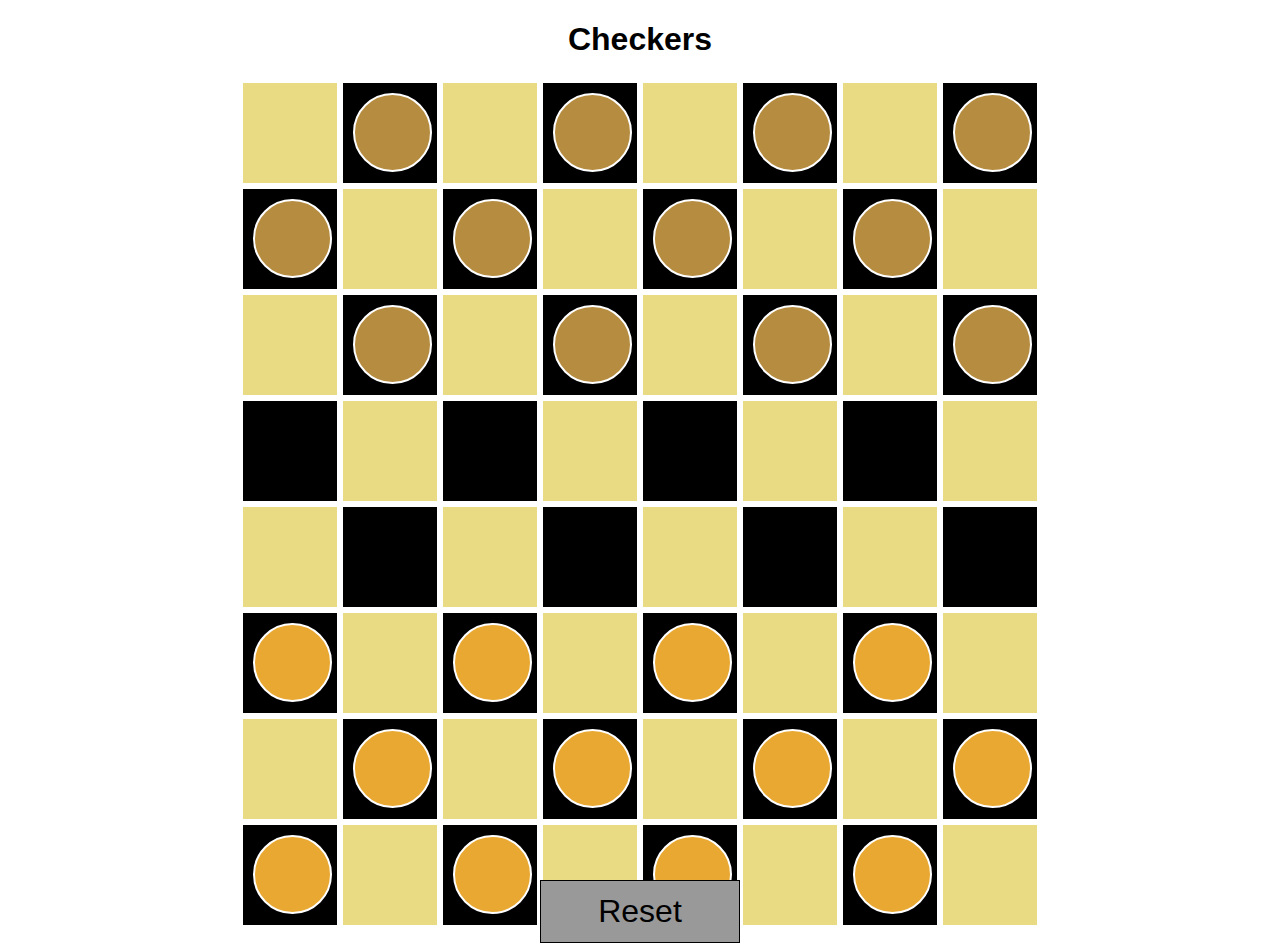
==== commit 082d8afb: "added event listeners, functions, and checker pieces to html. Also styled the pieces acccordingly" ====
--- a/index.html
+++ b/index.html
@@ -8,7 +8,7 @@
     <script defer src="main.js"></script>
 </head>
 <body>
-    <h1>Checkers</h1>
+    <header><h1>Checkers</h1></header>
     <div id = container>
         <div class = 'rows' id = 'row-1'>
             <div class = "off-white-square tile empty-space" id = "1-1"></div>
@@ -20,7 +20,7 @@
             <div class = "off-white-square tile empty-space" id = "1-7"></div>
             <div class = "black-square tile"  id = '1-8'><div id = "four" class = "tan-checker"></div></div>
         </div>
-        <div class = 'rows' id = 'row-1'>
+        <div class = 'rows' id = 'row-2'>
             <div class = "black-square tile"  id = '2-1'><div id = "five" class = "tan-checker"></div></div>
             <div class = "off-white-square tile empty-space" id = "2-2"></div>
             <div class = "black-square tile"  id = '2-3'><div id = "six" class = "tan-checker"></div></div>
@@ -31,7 +31,7 @@
             <div class = "off-white-square tile empty-space" id = "2-8"></div>
         </div>
 
-        <div class = 'rows' id = 'row-1'>
+        <div class = 'rows' id = 'row-3'>
             <div class = "off-white-square tile empty-space" id = "3-1"></div>
             <div class = "black-square tile"  id = '3-2'><div id = "nine" class = "tan-checker"></div></div>
             <div class = "off-white-square tile empty-space" id = "3-3"></div>
@@ -41,7 +41,7 @@
             <div class = "off-white-square tile empty-space" id = "3-7"></div>
             <div class = "black-square tile"  id = '3-8'><div id = "twelve" class = "tan-checker"></div></div>
         </div>
-        <div class = 'rows' id = 'row-1'>
+        <div class = 'rows' id = 'row-4'>
             <div class = "black-square tile"  id = '4-1'><div></div></div>
             <div class = "off-white-square tile empty-space" id = "4-2"></div>
             <div class = "black-square tile"  id = '4-3'><div></div></div>
@@ -52,7 +52,7 @@
             <div class = "off-white-square tile empty-space" id = "4-8"></div>
         </div>
 
-        <div class = 'rows' id = 'row-1'>
+        <div class = 'rows' id = 'row-5'>
             <div class = "off-white-square tile empty-space" id = "5-1"></div>
             <div class = "black-square tile"  id = '5-2'><div></div></div>
             <div class = "off-white-square tile empty-space" id = "5-3"></div>
@@ -62,35 +62,35 @@
             <div class = "off-white-square tile empty-space" id = "5-7"></div>
             <div class = "black-square tile"  id = '5-8'><div></div></div>
         </div>
-        <div class = 'rows' id = 'row-1'>
-            <div class = "black-square tile"  id = '6-1'><div class = "orange-checker"></div></div>
+        <div class = 'rows' id = 'row-6'>
+            <div class = "black-square tile"  id = '6-1'><div id = "thirteen" class = "orange-checker"></div></div>
             <div class = "off-white-square tile empty-space" id = "6-2"></div>
-            <div class = "black-square tile"  id = '6-3'><div class = "orange-checker"></div></div>
+            <div class = "black-square tile"  id = '6-3'><div id = "fourteen" class = "orange-checker"></div></div>
             <div class = "off-white-square tile empty-space" id = "6-4"></div>
-            <div class = "black-square tile"  id = '6-5'><div class = "orange-checker"></div></div>
+            <div class = "black-square tile"  id = '6-5'><div id = "fifteen" class = "orange-checker"></div></div>
             <div class = "off-white-square tile empty-space" id = "6-6"></div>
-            <div class = "black-square tile"  id = '6-7'><div class = "orange-checker"></div></div>
+            <div class = "black-square tile"  id = '6-7'><div id = "sixteen" class = "orange-checker"></div></div>
             <div class = "off-white-square tile empty-space" id = "6-8"></div>
         </div>
 
-        <div class = 'rows' id = 'row-1'>
+        <div class = 'rows' id = 'row-7'>
             <div class = "off-white-square tile empty-space" id = "7-1"></div>
-            <div class = "black-square tile"  id = '7-2'><div class = "orange-checker"></div></div>
+            <div class = "black-square tile"  id = '7-2'><div id = "seventeen" class = "orange-checker"></div></div>
             <div class = "off-white-square tile empty-space" id = "7-3"></div>
-            <div class = "black-square tile"  id = '7-4'><div class = "orange-checker"></div></div>
+            <div class = "black-square tile"  id = '7-4'><div id = "eighteen" class = "orange-checker"></div></div>
             <div class = "off-white-square tile empty-space" id = "7-5"></div>
-            <div class = "black-square tile"  id = '7-6'><div class = "orange-checker"></div></div>
+            <div class = "black-square tile"  id = '7-6'><div id = "nineteen" class = "orange-checker"></div></div>
             <div class = "off-white-square tile empty-space" id = "7-7"></div>
-            <div class = "black-square tile"  id = '7-8'><div class = "orange-checker"></div></div>
+            <div class = "black-square tile"  id = '7-8'><div id = "twenty" class = "orange-checker"></div></div>
         </div>
-        <div class = 'rows' id = 'row-1'>
-            <div class = "black-square tile"  id = '8-1'><div class = "orange-checker"></div></div>
+        <div class = 'rows' id = 'row-8'>
+            <div class = "black-square tile"  id = '8-1'><div id = "twenty-one" class = "orange-checker"></div></div>
             <div class = "off-white-square tile empty-space" id = "8-2"></div>
-            <div class = "black-square tile"  id = '8-3'><div class = "orange-checker"></div></div>
+            <div class = "black-square tile"  id = '8-3'><div id = "twenty-two" class = "orange-checker"></div></div>
             <div class = "off-white-square tile empty-space" id = "8-4"></div>
-            <div class = "black-square tile"  id = '8-5'><div class = "orange-checker"></div></div>
+            <div class = "black-square tile"  id = '8-5'><div id = "twenty-three" class = "orange-checker"></div></div>
             <div class = "off-white-square tile empty-space" id = "8-6"></div>
-            <div class = "black-square tile"  id = '8-7'><div class = "orange-checker"></div></div>
+            <div class = "black-square tile"  id = '8-7'><div id = "twenty-four" class = "orange-checker"></div></div>
             <div class = "off-white-square tile empty-space" id = "8-8"></div>
         </div>   
     </div>
--- a/main.css
+++ b/main.css
@@ -11,15 +11,14 @@
     display: grid;
   }
 
-   h1{
-    margin-top: 3%;
+header{
+    margin-top: 10px;
     margin: auto;
   }
 
   #container{
-      height: 1000px;
-      width: 1000px;
-      margin-top: 5%;
+      height: 800px;
+      width: 800px;
       margin: auto;
   }
 
@@ -44,7 +43,42 @@
       text-align: center;
   }
 
-  .black-checker{
-
+  .orange-checker{
+    background-color: #e8a831;
+    padding: 40%;
+    border-radius: 50%;
+    height: 50px;
+    width: 50px;
+    margin-left: 10px;
+    margin-top: 10px;
+    border: 2px solid white;
   }
 
+  .tan-checker{
+    background-color: #B68D40;
+    padding: 40%;
+    margin-left: 10px;
+    margin-top: 10px;
+    border-radius: 50px;
+    height: 50px;
+    width: 50px;
+    border: 2px solid white;
+  }
+
+  button {
+    margin: auto;
+    padding: 12px;
+    font-family: "Helvetica";
+    background-color: #999;
+    width: 200px;
+    border: 1px solid black;
+    display: flex;
+    font-size: 2em;
+    justify-content: center;
+  }
+  
+
+  /* media only screen and (max-width: 800px){
+    body{
+    }
+  } */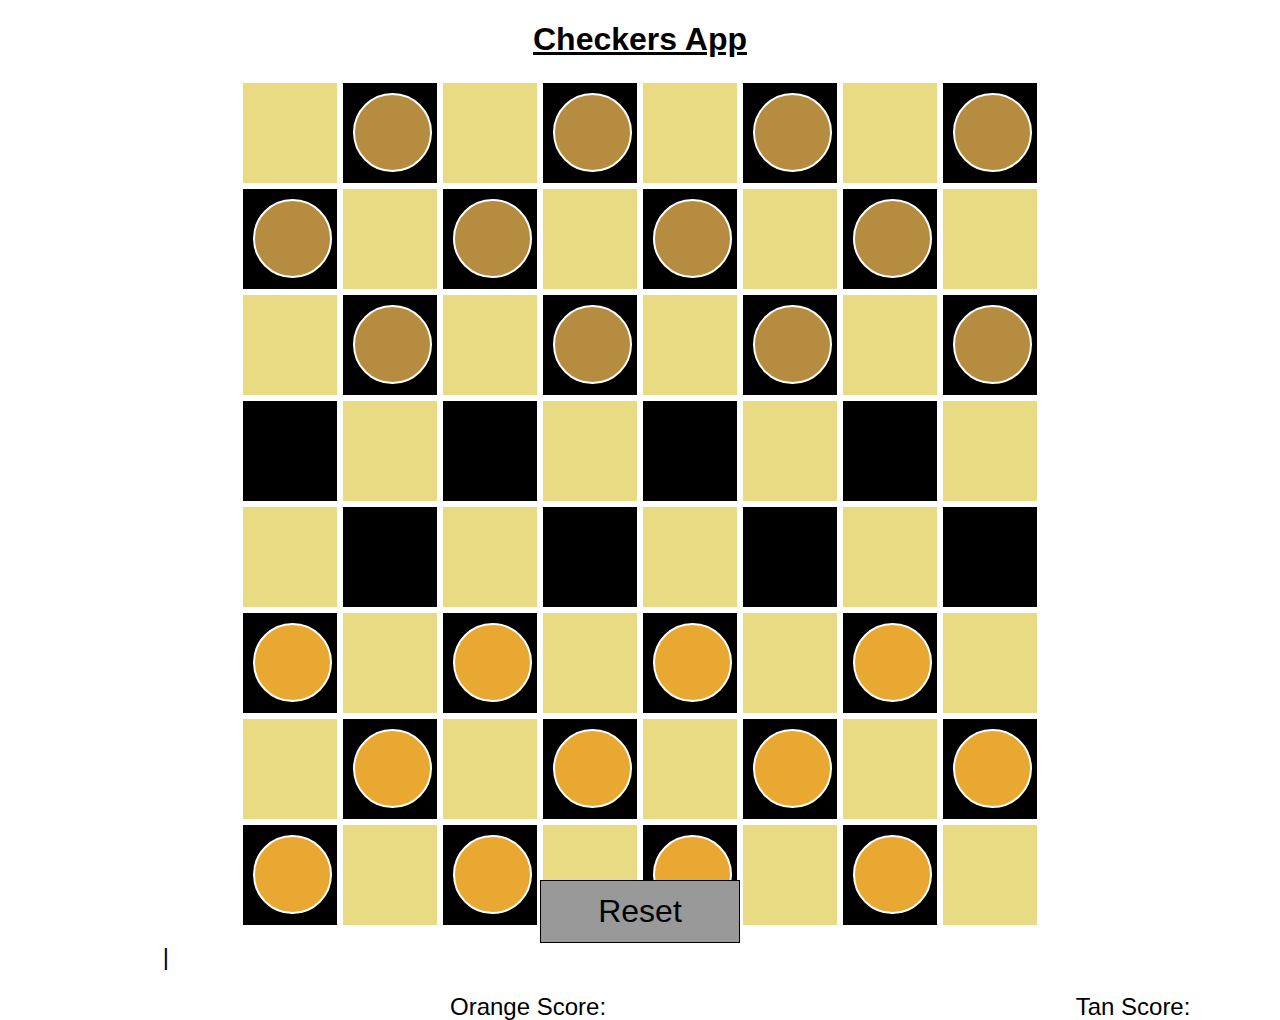
==== commit 6af0abee: "added functions and updated css and html" ====
--- a/index.html
+++ b/index.html
@@ -3,12 +3,12 @@
 <head>
     <meta charset="UTF-8">
     <meta name="viewport" content="width=device-width, initial-scale=1.0">
-    <title>Checkers</title>
+    <title>Checkers App</title>
     <link rel="stylesheet" href="main.css">
     <script defer src="main.js"></script>
 </head>
 <body>
-    <header><h1>Checkers</h1></header>
+    <header><h1>Checkers App</h1></header>
     <div id = container>
         <div class = 'rows' id = 'row-1'>
             <div class = "off-white-square tile empty-space" id = "1-1"></div>
@@ -97,7 +97,11 @@
     <div id = "tan-go"></div>
     <div id = "orange-go"></div>
     <button id = "reset">Reset</button>
-    <!-- <button></button> -->
+    <section id = "score">
+        <div id = "orange-score">Orange Score: </div>
+        <div id = "score-separator">|</div>
+        <div id = "tan-score">Tan Score: </div>
+    </section>
     
 </body>
 </html>--- a/main.css
+++ b/main.css
@@ -14,6 +14,7 @@
 header{
     margin-top: 10px;
     margin: auto;
+    text-decoration: underline;
   }
 
   #container{
@@ -76,9 +77,45 @@
     font-size: 2em;
     justify-content: center;
   }
+  .tile-selected{
+    box-shadow: 0 3px 4px 0;
+    opacity: .5;
+  }
+
+  .checker-selected{
+    box-shadow: 0 0 0 99999px rgba(78, 168, 85, 0.8);
+  }
+
+  #reset:hover{
+    background-color: #c0deb4
+    
+  }
+  
+#orange-score{
+  display: inline;
+  position: relative;
+  left: 450px;
+  top: 50px;
+}
+#tan-score{
+  display: inline;
+  position: relative;
+  left: 900px;
+  top: 50px;
+}
+
+#score{
+    font-family: "Helvetica";
+    font-size: 1.5em;
+  }
+
+  #score-separator{
+    display: inline;
+
+  }
   
 
-  /* media only screen and (max-width: 800px){
+  /* media only screen and (max-width: 800px ){
     body{
     }
   } */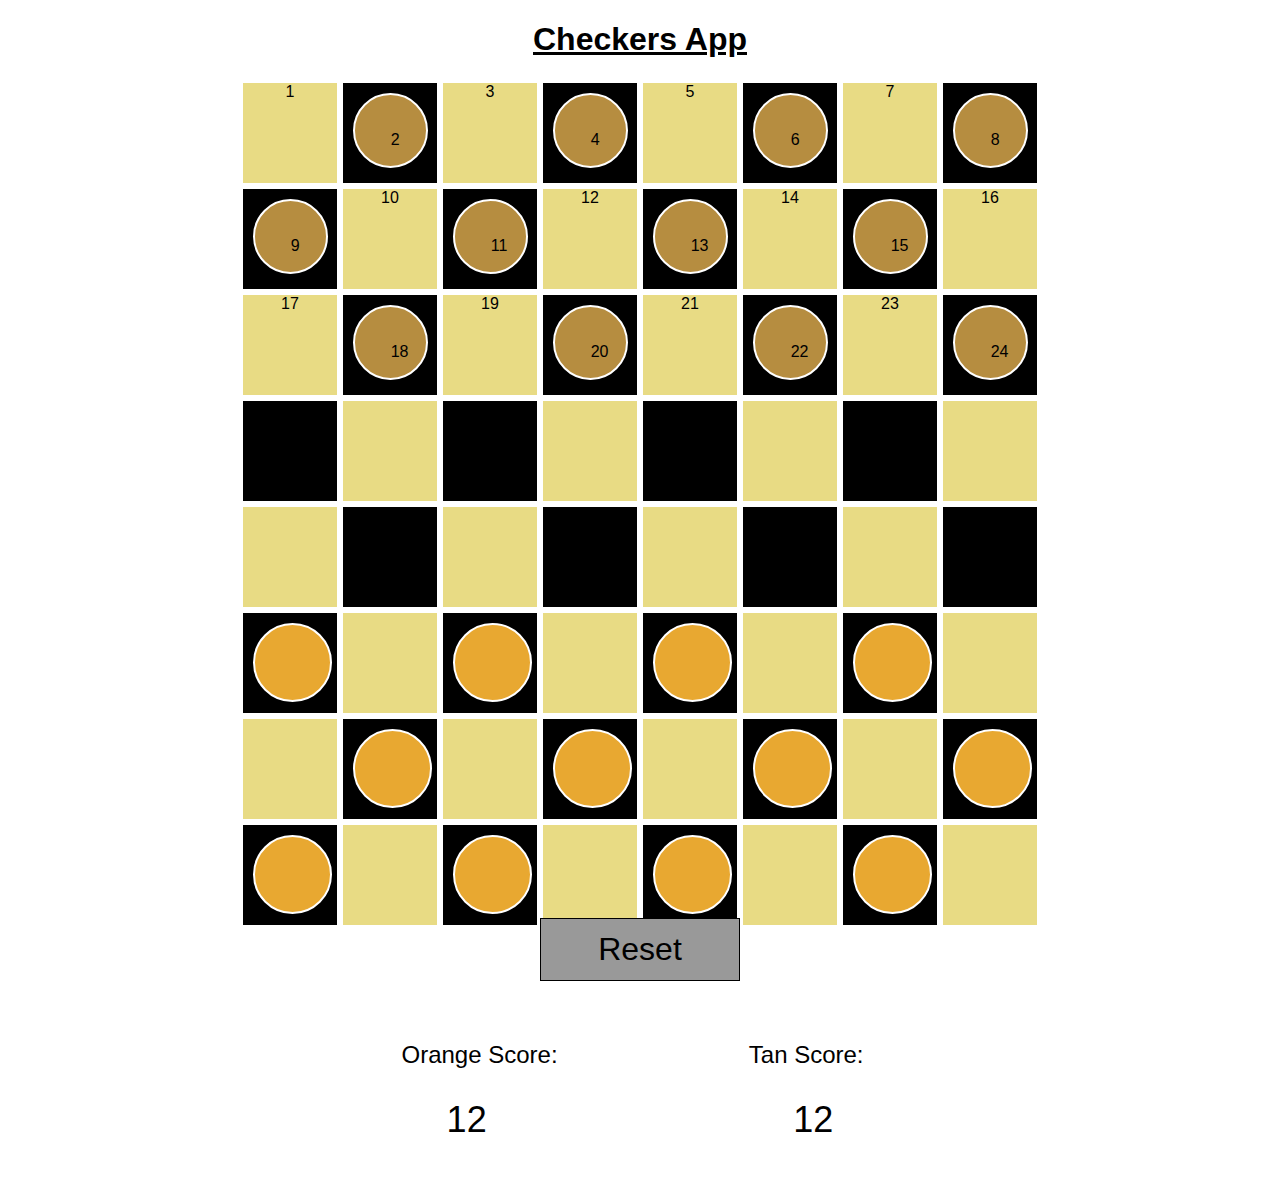
==== commit 8fd2be14: "piece movement functionality added,pieces can change positions, added logic to disallow movement to " ====
--- a/index.html
+++ b/index.html
@@ -11,35 +11,35 @@
     <header><h1>Checkers App</h1></header>
     <div id = container>
         <div class = 'rows' id = 'row-1'>
-            <div class = "off-white-square tile empty-space" id = "1-1"></div>
-            <div class = "black-square tile"  id = '1-2'><div id = "one" class = "tan-checker"></div></div>
-            <div class = "off-white-square tile empty-space" id = "1-3"></div>
-            <div class = "black-square tile"  id = '1-4'><div id = "two" class = "tan-checker"></div></div>
-            <div class = "off-white-square tile empty-space" id = "1-5"></div>
-            <div class = "black-square tile"  id = '1-6'><div id = "three" class = "tan-checker"></div></div>
-            <div class = "off-white-square tile empty-space" id = "1-7"></div>
-            <div class = "black-square tile"  id = '1-8'><div id = "four" class = "tan-checker"></div></div>
+            <div class = "off-white-square tile empty-space" id = "1-1">1</div>
+            <div class = "black-square tile"  id = '1-2'><div id = "0" class = "tan-checker">2</div></div>
+            <div class = "off-white-square tile empty-space" id = "1-3">3</div>
+            <div class = "black-square tile"  id = '1-4'><div id = "1" class = "tan-checker">4</div></div>
+            <div class = "off-white-square tile empty-space" id = "1-5">5</div>
+            <div class = "black-square tile"  id = '1-6'><div id = "2" class = "tan-checker">6</div></div>
+            <div class = "off-white-square tile empty-space" id = "1-7">7</div>
+            <div class = "black-square tile"  id = '1-8'><div id = "3" class = "tan-checker">8</div></div>
         </div>
         <div class = 'rows' id = 'row-2'>
-            <div class = "black-square tile"  id = '2-1'><div id = "five" class = "tan-checker"></div></div>
-            <div class = "off-white-square tile empty-space" id = "2-2"></div>
-            <div class = "black-square tile"  id = '2-3'><div id = "six" class = "tan-checker"></div></div>
-            <div class = "off-white-square tile empty-space" id = "2-4"></div>
-            <div class = "black-square tile"  id = '2-5'><div id = "seven" class = "tan-checker"></div></div>
-            <div class = "off-white-square tile empty-space" id = "2-6"></div>
-            <div class = "black-square tile"  id = '2-7'><div id = "eight" class = "tan-checker"></div></div>
-            <div class = "off-white-square tile empty-space" id = "2-8"></div>
+            <div class = "black-square tile"  id = '2-1'><div id = "4" class = "tan-checker">9</div></div>
+            <div class = "off-white-square tile empty-space" id = "2-2">10</div>
+            <div class = "black-square tile"  id = '2-3'><div id = "5" class = "tan-checker">11</div></div>
+            <div class = "off-white-square tile empty-space" id = "2-4">12</div>
+            <div class = "black-square tile"  id = '2-5'><div id = "6" class = "tan-checker">13</div></div>
+            <div class = "off-white-square tile empty-space" id = "2-6">14</div>
+            <div class = "black-square tile"  id = '2-7'><div id = "7" class = "tan-checker">15</div></div>
+            <div class = "off-white-square tile empty-space" id = "2-8">16</div>
         </div>
 
         <div class = 'rows' id = 'row-3'>
-            <div class = "off-white-square tile empty-space" id = "3-1"></div>
-            <div class = "black-square tile"  id = '3-2'><div id = "nine" class = "tan-checker"></div></div>
-            <div class = "off-white-square tile empty-space" id = "3-3"></div>
-            <div class = "black-square tile"  id = '3-4'><div id = "ten" class = "tan-checker"></div></div>
-            <div class = "off-white-square tile empty-space" id = "3-5"></div>
-            <div class = "black-square tile"  id = '3-6'><div id = "eleven" class = "tan-checker"></div></div>
-            <div class = "off-white-square tile empty-space" id = "3-7"></div>
-            <div class = "black-square tile"  id = '3-8'><div id = "twelve" class = "tan-checker"></div></div>
+            <div class = "off-white-square tile empty-space" id = "3-1">17</div>
+            <div class = "black-square tile"  id = '3-2'><div id = "8" class = "tan-checker">18</div></div>
+            <div class = "off-white-square tile empty-space" id = "3-3">19</div>
+            <div class = "black-square tile"  id = '3-4'><div id = "9" class = "tan-checker">20</div></div>
+            <div class = "off-white-square tile empty-space" id = "3-5">21</div>
+            <div class = "black-square tile"  id = '3-6'><div id = "10" class = "tan-checker">22</div></div>
+            <div class = "off-white-square tile empty-space" id = "3-7">23</div>
+            <div class = "black-square tile"  id = '3-8'><div id = "11" class = "tan-checker">24</div></div>
         </div>
         <div class = 'rows' id = 'row-4'>
             <div class = "black-square tile"  id = '4-1'><div></div></div>
@@ -63,44 +63,45 @@
             <div class = "black-square tile"  id = '5-8'><div></div></div>
         </div>
         <div class = 'rows' id = 'row-6'>
-            <div class = "black-square tile"  id = '6-1'><div id = "thirteen" class = "orange-checker"></div></div>
+            <div class = "black-square tile"  id = '6-1'><div id = "12" class = "orange-checker"></div></div>
             <div class = "off-white-square tile empty-space" id = "6-2"></div>
-            <div class = "black-square tile"  id = '6-3'><div id = "fourteen" class = "orange-checker"></div></div>
+            <div class = "black-square tile"  id = '6-3'><div id = "13" class = "orange-checker"></div></div>
             <div class = "off-white-square tile empty-space" id = "6-4"></div>
-            <div class = "black-square tile"  id = '6-5'><div id = "fifteen" class = "orange-checker"></div></div>
+            <div class = "black-square tile"  id = '6-5'><div id = "14" class = "orange-checker"></div></div>
             <div class = "off-white-square tile empty-space" id = "6-6"></div>
-            <div class = "black-square tile"  id = '6-7'><div id = "sixteen" class = "orange-checker"></div></div>
+            <div class = "black-square tile"  id = '6-7'><div id = "15" class = "orange-checker"></div></div>
             <div class = "off-white-square tile empty-space" id = "6-8"></div>
         </div>
 
         <div class = 'rows' id = 'row-7'>
             <div class = "off-white-square tile empty-space" id = "7-1"></div>
-            <div class = "black-square tile"  id = '7-2'><div id = "seventeen" class = "orange-checker"></div></div>
+            <div class = "black-square tile"  id = '7-2'><div id = "16" class = "orange-checker"></div></div>
             <div class = "off-white-square tile empty-space" id = "7-3"></div>
-            <div class = "black-square tile"  id = '7-4'><div id = "eighteen" class = "orange-checker"></div></div>
+            <div class = "black-square tile"  id = '7-4'><div id = "17" class = "orange-checker"></div></div>
             <div class = "off-white-square tile empty-space" id = "7-5"></div>
-            <div class = "black-square tile"  id = '7-6'><div id = "nineteen" class = "orange-checker"></div></div>
+            <div class = "black-square tile"  id = '7-6'><div id = "18" class = "orange-checker"></div></div>
             <div class = "off-white-square tile empty-space" id = "7-7"></div>
-            <div class = "black-square tile"  id = '7-8'><div id = "twenty" class = "orange-checker"></div></div>
+            <div class = "black-square tile"  id = '7-8'><div id = "19" class = "orange-checker"></div></div>
         </div>
         <div class = 'rows' id = 'row-8'>
-            <div class = "black-square tile"  id = '8-1'><div id = "twenty-one" class = "orange-checker"></div></div>
+            <div class = "black-square tile"  id = '8-1'><div id = "20" class = "orange-checker"></div></div>
             <div class = "off-white-square tile empty-space" id = "8-2"></div>
-            <div class = "black-square tile"  id = '8-3'><div id = "twenty-two" class = "orange-checker"></div></div>
+            <div class = "black-square tile"  id = '8-3'><div id = "21" class = "orange-checker"></div></div>
             <div class = "off-white-square tile empty-space" id = "8-4"></div>
-            <div class = "black-square tile"  id = '8-5'><div id = "twenty-three" class = "orange-checker"></div></div>
+            <div class = "black-square tile"  id = '8-5'><div id = "22" class = "orange-checker"></div></div>
             <div class = "off-white-square tile empty-space" id = "8-6"></div>
-            <div class = "black-square tile"  id = '8-7'><div id = "twenty-four" class = "orange-checker"></div></div>
+            <div class = "black-square tile"  id = '8-7'><div id = "23" class = "orange-checker"></div></div>
             <div class = "off-white-square tile empty-space" id = "8-8"></div>
         </div>   
     </div>
-    <div id = "tan-go"></div>
-    <div id = "orange-go"></div>
     <button id = "reset">Reset</button>
     <section id = "score">
-        <div id = "orange-score">Orange Score: </div>
-        <div id = "score-separator">|</div>
-        <div id = "tan-score">Tan Score: </div>
+        <span id = "orange-score">Orange Score:</span>
+        <span id = "tan-score">Tan Score:</span>
+    </section>
+    <section id = "tally">
+        <span id = "orange-checker-tally">12</span>
+        <span id = "tan-checker-tally">12</span>
     </section>
     
 </body>
--- a/main.css
+++ b/main.css
@@ -44,6 +44,7 @@
       text-align: center;
   }
 
+
   .orange-checker{
     background-color: #e8a831;
     padding: 40%;
@@ -53,21 +54,24 @@
     margin-left: 10px;
     margin-top: 10px;
     border: 2px solid white;
+    justify-content: center;
   }
 
   .tan-checker{
     background-color: #B68D40;
-    padding: 40%;
+    padding: 38%;
     margin-left: 10px;
     margin-top: 10px;
     border-radius: 50px;
     height: 50px;
     width: 50px;
     border: 2px solid white;
+    justify-content: center;
   }
 
   button {
     margin: auto;
+    margin-top: 3%;
     padding: 12px;
     font-family: "Helvetica";
     background-color: #999;
@@ -86,7 +90,7 @@
     box-shadow: 0 0 0 99999px rgba(78, 168, 85, 0.8);
   }
 
-  #reset:hover{
+  button:hover{
     background-color: #c0deb4
     
   }
@@ -94,19 +98,23 @@
 #orange-score{
   display: inline;
   position: relative;
-  left: 450px;
   top: 50px;
+  right: 100px
 }
 #tan-score{
   display: inline;
   position: relative;
-  left: 900px;
   top: 50px;
+  left: 85px;
 }
 
 #score{
     font-family: "Helvetica";
     font-size: 1.5em;
+    text-align: center;
+    margin-bottom: 100px;
+    padding: 10px;
+
   }
 
   #score-separator{
@@ -114,6 +122,33 @@
 
   }
   
+.pressed{
+  background-color: #50b429
+}
+
+#tally{
+  font-family: "Helvetica";
+  font-size: 1.5em;
+  text-align: center;
+  margin-bottom: 100px;
+  padding: 10px;
+}
+
+#orange-checker-tally{
+  display: inline;
+  font-size: 1.5em;
+  position: relative;
+  right: 150px;
+  bottom: 40px;
+}
+
+#tan-checker-tally{
+  display: inline;
+  font-size: 1.5em;
+  position: relative;
+  left: 150px;
+  bottom: 40px;
+}
 
   /* media only screen and (max-width: 800px ){
     body{
